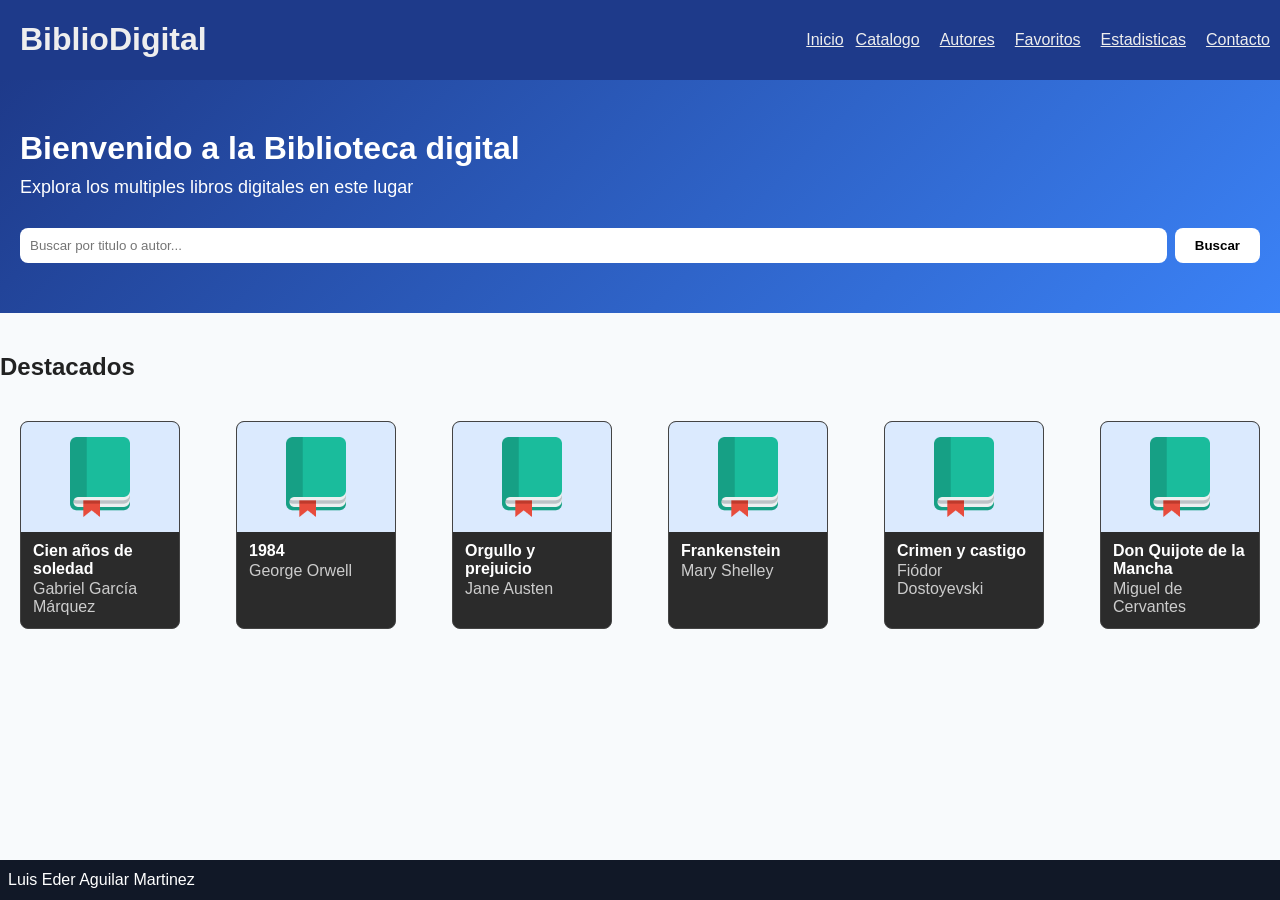
==== index.html @ 5d6f9f35 "Rename Index.html to index.html" ====
<!doctype html>
<html lang="es">
  <head>
    <meta charset="UTF-8" />
    <meta name="viewport" content="width=device-width, initial-scale=1.0" />
    <title>BiblioDigital</title>
    <link rel="stylesheet" href="css/index.css" />
  </head>
  <body>
    <header>
      <h1>BiblioDigital</h1>
      <a class="inicio" href="Index.html">Inicio</a>
      <a href="paginas/catalogo.html">Catalogo</a>
      <a href="paginas/autores.html">Autores</a>
      <a href="paginas/favoritos.html">Favoritos</a>
      <a href="paginas/estadisticas.html">Estadisticas</a>
      <a href="paginas/contacto.html">Contacto</a>
    </header>
    <section class="seccion1">
      <h1>Bienvenido a la Biblioteca digital</h1>
      <h2>Explora los multiples libros digitales en este lugar</h2>
      <search>
        <form role="search">
          <label>
            <input type="text" id="buscador" placeholder="Buscar por titulo o autor..." />
            <button>Buscar</button>
          </label>
        </form>
      </search>
    </section>
    <section class="seccion2">
      <h1>Destacados</h1>

      <div class="repisa">
        <script src="/js/script.js"></script>
      </div>
    </section>

    <footer class="footer">Luis Eder Aguilar Martinez</footer>
  </body>
</html>
---- css/index.css ----
* {
  box-sizing: border-box;
}

body,
html {
  margin: 0;
  padding: 0;
  width: 100%;
  height: 100%;
  font-family: Arial, Helvetica, sans-serif;
  color: #222;
}
body {
  background: #f8fafc;
  display: flex;
  flex-direction: column;
  min-height: 100vh;
}

header {
  background-color: #1e3a8a;
  width: 100%;
  display: flex;
  justify-content: flex-end;
  align-items: center;
}

header h1 {
  margin-left: 20px;
  color: #eee;
}

.inicio {
  padding: 2px;
  margin-left: auto;
}
header a {
  padding: 10px;
  color: #eee;
}
header a:hover {
  color: #f97316;
}

.seccion1 {
  background: linear-gradient(135deg, #1e3a8a, #3b82f6);
  color: white;
  text-align: justify;
  padding: 50px 20px;
}

.seccion1 h1 {
  margin: 0 0 10px;
  font-size: 32px;
}

.seccion1 h2 {
  margin: 0 0 30px;
  font-weight: normal;
  font-size: 18px;
}

.seccion1 label {
  display: flex;
  justify-content: center;
  gap: 8px;
}

.seccion1 input {
  width: 100%;
  padding: 10px;
  border: none;
  border-radius: 8px;
}

.seccion1 button {
  padding: 10px 20px;
  border: none;
  border-radius: 8px;
  background: white;
  font-weight: bold;
  cursor: pointer;
}

.seccion1 button:hover {
  background-color: #eee;
}

.seccion2 {
  background: #f8fafc;
  padding: 20px 0;
}

.repisa {
  display: grid;
  grid-template-columns: repeat(auto-fit, minmax(180px, 1fr));
  gap: 16px;
}

.repisa .libro {
  background: #2b2b2b;
  border: 1px solid #444;
  border-radius: 8px;
  overflow: hidden;
  margin: 10%;
}

.libro .portada {
  height: 110px;
  background: #dbeafe;
  display: flex;
  justify-content: center;
  align-items: center;
}
.libro h3 {
  color: white;
  font-size: 16px;
  margin: 10px 12px 2px;
}

.libro p {
  color: #ccc;
  margin: 0 12px 12px;
}

footer {
  background: #111827;
  color: white;
  min-height: 40px;
  width: 100%;
  display: flex;
  align-items: center;
  padding-left: 8px;
  margin-top: auto;
}
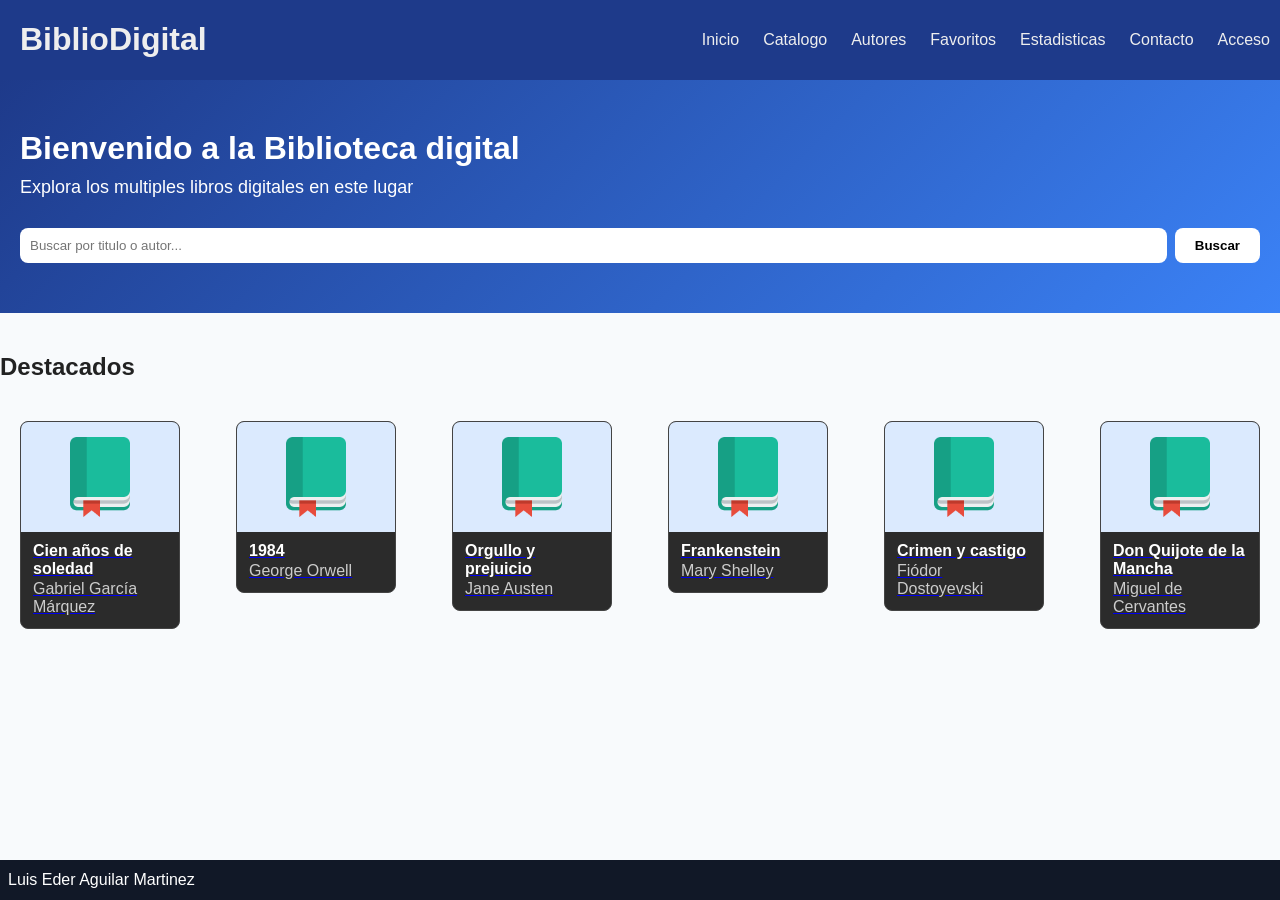
==== commit 9b10bba2: "correccion de links por que da error en pages" ====
--- a/index.html
+++ b/index.html
@@ -9,12 +9,17 @@
   <body>
     <header>
       <h1>BiblioDigital</h1>
-      <a class="inicio" href="Index.html">Inicio</a>
-      <a href="paginas/catalogo.html">Catalogo</a>
-      <a href="paginas/autores.html">Autores</a>
-      <a href="paginas/favoritos.html">Favoritos</a>
-      <a href="paginas/estadisticas.html">Estadisticas</a>
-      <a href="paginas/contacto.html">Contacto</a>
+      <nav aria-label="Navegacion principal">
+        <ul>
+          <li><a href="Index.html">Inicio</a></li>
+          <li><a href="paginas/catalogo.html">Catalogo</a></li>
+          <li><a href="paginas/autores.html">Autores</a></li>
+          <li><a href="paginas/favoritos.html">Favoritos</a></li>
+          <li><a href="paginas/estadisticas.html">Estadisticas</a></li>
+          <li><a href="paginas/contacto.html">Contacto</a></li>
+          <li><a href="paginas/acceso.html">Acceso</a></li>
+        </ul>
+      </nav>
     </header>
     <section class="seccion1">
       <h1>Bienvenido a la Biblioteca digital</h1>
@@ -22,7 +27,11 @@
       <search>
         <form role="search">
           <label>
-            <input type="text" id="buscador" placeholder="Buscar por titulo o autor..." />
+            <input
+              type="text"
+              id="buscador"
+              placeholder="Buscar por titulo o autor..."
+            />
             <button>Buscar</button>
           </label>
         </form>
@@ -32,7 +41,7 @@
       <h1>Destacados</h1>
 
       <div class="repisa">
-        <script src="/js/script.js"></script>
+        <script src="js/script.js"></script>
       </div>
     </section>
 
--- a/css/index.css
+++ b/css/index.css
@@ -22,7 +22,7 @@
   background-color: #1e3a8a;
   width: 100%;
   display: flex;
-  justify-content: flex-end;
+  justify-content: space-between;
   align-items: center;
 }
 
@@ -35,11 +35,21 @@
   padding: 2px;
   margin-left: auto;
 }
-header a {
-  padding: 10px;
+header nav ul {
+  list-style: none;
+  display: flex;
+  flex-wrap: wrap;
+  gap: 4px;
+  margin: 0;
+  padding: 0;
+}
+header nav a {
+  display: block;
+  padding: 14px 10px;
   color: #eee;
+  text-decoration: none;
 }
-header a:hover {
+header nav a:hover {
   color: #f97316;
 }
 
